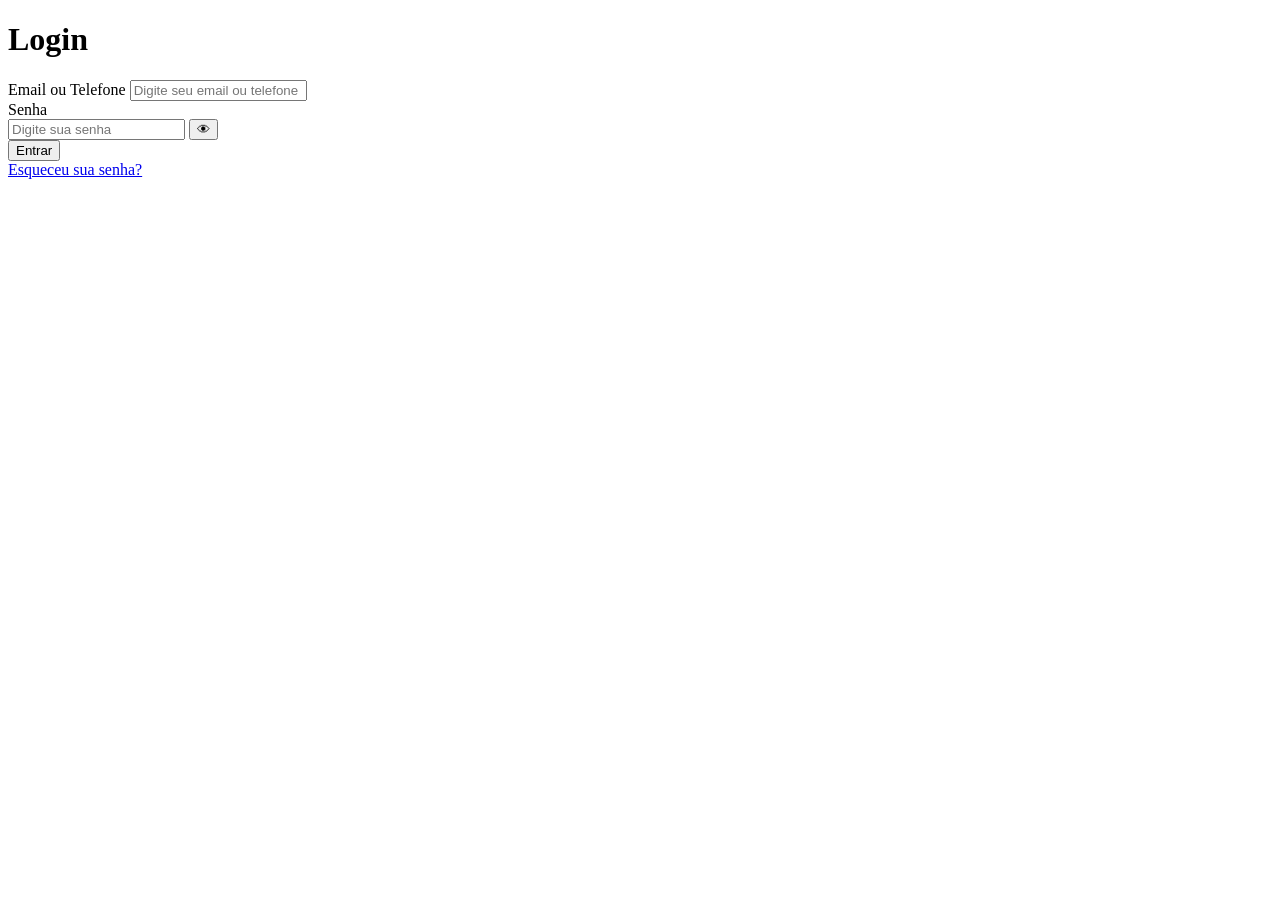
==== Frontend/Pages/login/index.html @ df4386ad "Primeiro commit" ====
<!DOCTYPE html>
<html lang="pt-BR">
<head>
    <meta charset="UTF-8">
    <meta name="viewport" content="width=device-width, initial-scale=1.0">
    <title>Login - VistoTrack</title>
    <script src="../../js/api.js"></script>
    <script src="../../js/login.js" defer></script>
    <link rel="stylesheet" href="login.css">
</head>
<body>
    <div class="login-container">
        <h1>Login</h1>
        <form id="login-form" action="/login" method="POST">
            <!-- Token CSRF para segurança -->
            <input type="hidden" name="csrf_token" id="csrf_token" value="TOKEN_GERADO_NO_BACKEND">
            
            <!-- Input para email ou telefone -->
            <div class="form-group">
                <label for="username">Email ou Telefone</label>
                <input type="text" id="username" name="username" placeholder="Digite seu email ou telefone" required aria-label="Digite seu email ou telefone">
            </div>

            <!-- Input para senha com botão de visualização -->
            <div class="form-group">
                <label for="password">Senha</label>
                <div class="password-wrapper">
                    <input type="password" id="password" name="password" placeholder="Digite sua senha" required aria-label="Digite sua senha">
                    <button type="button" class="toggle-password" onclick="togglePassword()">👁</button>
                </div>
            </div>

            <!-- Botão de login -->
            <div class="form-group">
                <button type="submit">Entrar</button>
            </div>

            <!-- Link para recuperação de senha -->
            <div class="form-footer">
                <a href="/forgot-password">Esqueceu sua senha?</a>
            </div>
        </form>
    </div>

    <script>
        function togglePassword() {
            let passwordField = document.getElementById("password");
            passwordField.type = passwordField.type === "password" ? "text" : "password";
        }
    </script>
</body>
</html>
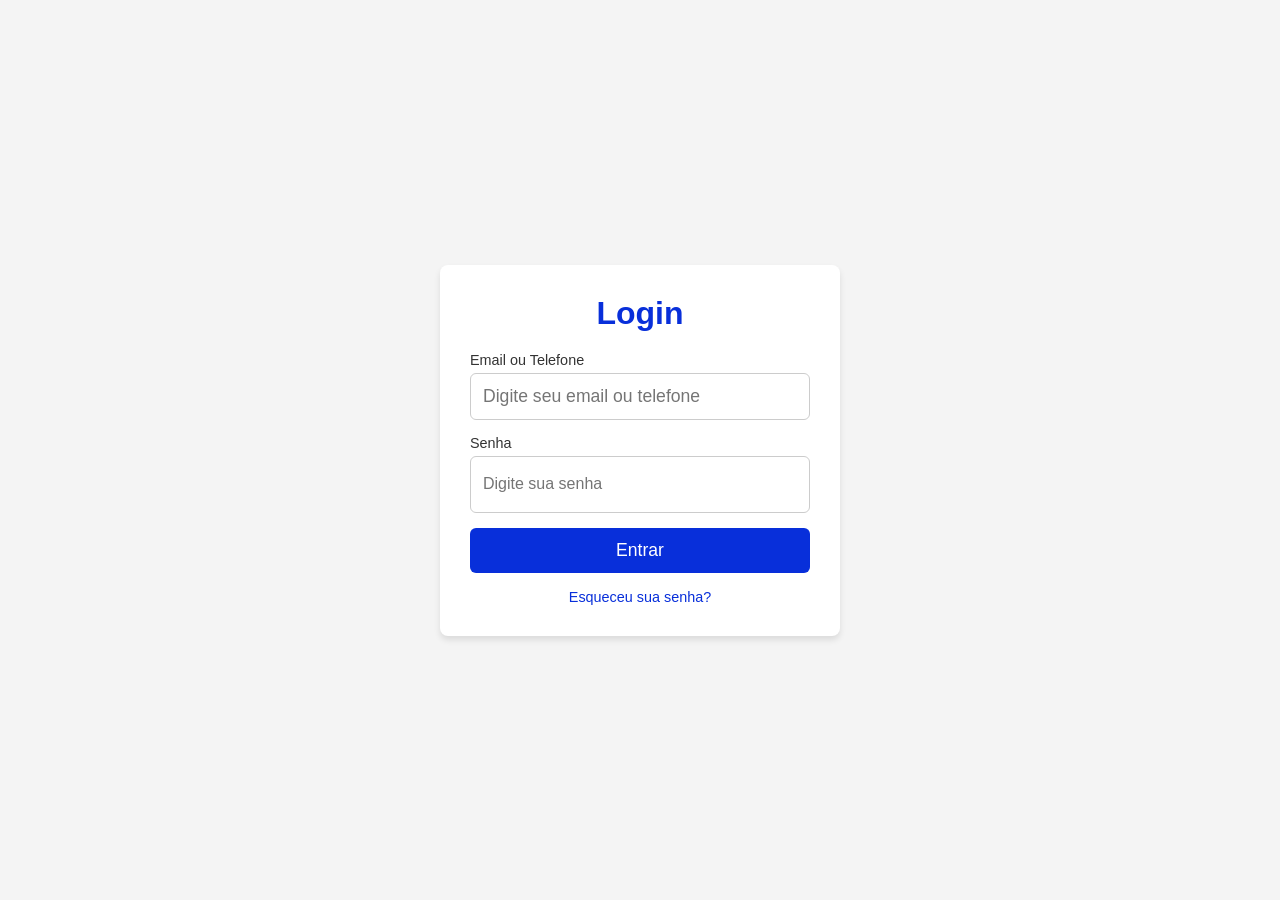
==== commit 1f231d62: "Sexto Commit" ====
--- a/Frontend/Pages/login/index.html
+++ b/Frontend/Pages/login/index.html
@@ -4,9 +4,9 @@
     <meta charset="UTF-8">
     <meta name="viewport" content="width=device-width, initial-scale=1.0">
     <title>Login - VistoTrack</title>
-    <script src="../../js/api.js"></script>
-    <script src="../../js/login.js" defer></script>
-    <link rel="stylesheet" href="login.css">
+    <script src="../LIB/api.js"></script>
+    <script src="script.js" defer></script>
+    <link rel="stylesheet" href="styles.css">
 </head>
 <body>
     <div class="login-container">
@@ -37,7 +37,7 @@
 
             <!-- Link para recuperação de senha -->
             <div class="form-footer">
-                <a href="/forgot-password">Esqueceu sua senha?</a>
+                <a href="#">Esqueceu sua senha?</a>
             </div>
         </form>
     </div>
--- a/Frontend/Pages/login/styles.css
+++ b/Frontend/Pages/login/styles.css
@@ -0,0 +1,158 @@
+/* 🔹 Reset Básico */
+* {
+    margin: 0;
+    padding: 0;
+    box-sizing: border-box;
+}
+
+/* 🔹 Corpo da Página */
+body {
+    font-family: Arial, sans-serif;
+    background-color: var(--background-color, #f4f4f4);
+    color: var(--text-color, #333);
+    display: flex;
+    justify-content: center;
+    align-items: center;
+    height: 100vh;
+    padding: 10px;
+}
+
+/* 🔹 Container de Login */
+.login-container {
+    width: 100%;
+    max-width: 400px;
+    background-color: var(--container-bg-color, #fff);
+    border-radius: 8px;
+    box-shadow: 0 4px 6px rgba(0, 0, 0, 0.1);
+    padding: 25px;
+    transition: all 0.3s ease-in-out;
+}
+
+h1 {
+    font-size: 1.8rem;
+    color: var(--primary-color, #082fda);
+    text-align: center;
+    margin-bottom: 20px;
+}
+
+/* 🔹 Formulário */
+.form-group {
+    margin-bottom: 15px;
+}
+
+label {
+    display: block;
+    font-size: 0.9rem;
+    margin-bottom: 5px;
+}
+
+/* 🔹 Input Padrão */
+input {
+    width: 100%;
+    padding: 12px;
+    border: 1px solid #ccc;
+    border-radius: 6px;
+    font-size: 1rem;
+    transition: border 0.3s ease-in-out;
+}
+
+input:focus {
+    border: 1px solid var(--primary-color, #082fda);
+    outline: none;
+}
+
+/* 🔹 Estilização da Senha com Ícone */
+.password-wrapper {
+    display: flex;
+    align-items: center;
+    border: 1px solid #ccc;
+    border-radius: 6px;
+    overflow: hidden;
+    background-color: #fff;
+}
+
+.password-wrapper input {
+    flex: 1;
+    border: none;
+    padding: 12px;
+    font-size: 1rem;
+}
+
+.password-wrapper button {
+    background: none;
+    border: none;
+    cursor: pointer;
+    max-width: 40px;
+    margin: 5px;
+    width: 90%;
+    padding: 12px;
+    font-size: 18px;
+    transition: opacity 0.3s;
+}
+
+.password-wrapper button:hover {
+    opacity: 0.7;
+}
+
+/* 🔹 Botão de Login */
+button {
+    width: 100%;
+    padding: 12px;
+    background-color: var(--primary-color, #082fda);
+    color: #fff;
+    border: none;
+    border-radius: 6px;
+    font-size: 1rem;
+    cursor: pointer;
+    transition: background-color 0.3s;
+}
+
+button:hover {
+    background-color: #071ec0;
+}
+
+/* 🔹 Rodapé */
+.form-footer {
+    text-align: center;
+    margin-top: 10px;
+}
+
+.form-footer a {
+    text-decoration: none;
+    color: var(--primary-color, #082fda);
+    font-size: 0.9rem;
+}
+
+.form-footer a:hover {
+    text-decoration: underline;
+}
+
+/* 🔹 Responsividade */
+@media (min-width: 768px) {
+    .login-container {
+        padding: 30px;
+    }
+
+    h1 {
+        font-size: 2rem;
+    }
+
+    input, button {
+        font-size: 1.1rem;
+    }
+}
+
+/* 🔹 Temas (Modo Claro e Escuro) */
+body.light-theme {
+    --background-color: #f4f4f4;
+    --text-color: #333;
+    --container-bg-color: #fff;
+    --primary-color: #082fda;
+}
+
+body.dark-theme {
+    --background-color: #121212;
+    --text-color: #ddd;
+    --container-bg-color: #1e1e1e;
+    --primary-color: #082fda;
+}
